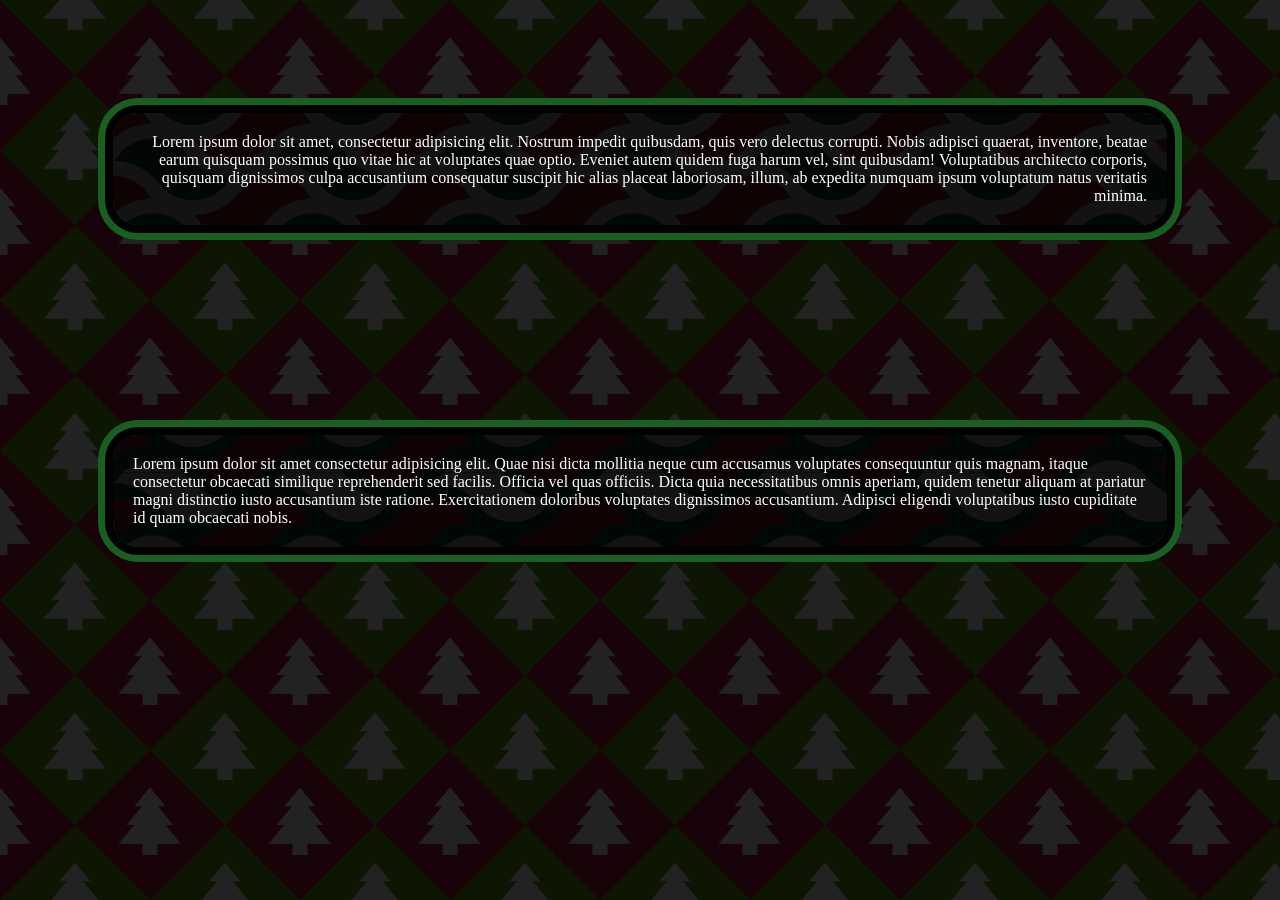
==== As Receitas/Receita1.html @ ea56d4ad "Refactor: remove old card styles and HTML, add new recipe pages and update CSS for improved layout" ====
<!DOCTYPE html>
<html lang="pt-br">
<head>
    <meta charset="UTF-8">
    <meta name="viewport" content="width=device-width, initial-scale=1.0">
    <title>Receita-1</title>
</head>
<body>
<link rel="stylesheet" href="receitas.css">
<p class="borda-D">Lorem ipsum dolor sit amet, consectetur adipisicing elit. Nostrum impedit quibusdam, quis vero delectus corrupti. Nobis adipisci quaerat, inventore, beatae earum quisquam possimus quo vitae hic at voluptates quae optio.
Eveniet autem quidem fuga harum vel, sint quibusdam! Voluptatibus architecto corporis, quisquam dignissimos culpa accusantium consequatur suscipit hic alias placeat laboriosam, illum, ab expedita numquam ipsum voluptatum natus veritatis minima.</p>

<p class="borda-E">Lorem ipsum dolor sit amet consectetur adipisicing elit. Quae nisi dicta mollitia neque cum accusamus voluptates consequuntur quis magnam, itaque consectetur obcaecati similique reprehenderit sed facilis. Officia vel quas officiis.
Dicta quia necessitatibus omnis aperiam, quidem tenetur aliquam at pariatur magni distinctio iusto accusantium iste ratione. Exercitationem doloribus voluptates dignissimos accusantium. Adipisci eligendi voluptatibus iusto cupiditate id quam obcaecati nobis.</p>
</body>
</html>
---- As Receitas/receitas.css ----
body{
    color: white;
}
/*vvvvFundo Lindo de Natalvvvv*/
html {
  --s: 75px; /* control the size */
  
  --_c:#0000,#222222 1deg 79deg,#0000 81deg;
  --g0:conic-gradient(from 140deg at 50% 87.5% ,var(--_c));
  --g1:conic-gradient(from 140deg at 50% 81.25%,var(--_c));
  --g2:conic-gradient(from 140deg at 50% 75%   ,var(--_c));
  --g3:conic-gradient(at 10% 20%,#0000 75%,#222222 0);
  background:
    var(--g0) 0 calc(var(--s)/-4),var(--g0) var(--s) calc(3*var(--s)/4),
    var(--g1) ,var(--g1) var(--s) var(--s),
    var(--g2) 0 calc(var(--s)/ 4),var(--g2) var(--s) calc(5*var(--s)/4),
    var(--g3) calc( var(--s)/-10) var(--s),
    var(--g3) calc(9*var(--s)/10) calc(2*var(--s)),
    repeating-conic-gradient(from 45deg,#180408 0 25%,#0d1603 0 50%);
  background-size: calc(2*var(--s)) calc(2*var(--s));
}
/*^^^^Fundo Lindo de Natal^^^^*/

/*vvvv Borda Bonitinha pra Direita vvvv*/
.borda-D{
    float: right;
    right: 90px;
    margin: 90px;
    padding: 20px;
    text-align: right;
    flex-direction: row;
    /* borda */
    border-top: 15px ridge #030b04;
    border-right: 15px groove #030b04;
    border-bottom: 15px groove #030b04;
    border-left: 15px ridge #030b04;
    border-radius: 40px;

    /* O fundo em ondas */
    --s: 40px;
    --c1: #131313;
    --c2: #0f0203;
    --c3: #010704;
    --b: calc(var(--s)/2.67);
    --_r: calc(1.28*var(--s) + var(--b)/2) at left 50%;
    --_f: calc(100% - var(--b)),var(--c1) calc(101% - var(--b)) 100%,#0000 101%;
    --g0: calc(-.8*var(--s)),var(--c2) var(--_f);
    --g1: calc(-.8*var(--s)),var(--c3) var(--_f);
    --_s: calc(1.5*var(--s) + var(--b));
    background: 
        radial-gradient(var(--_r) bottom var(--g0)) calc(2*var(--s)) calc(-1*var(--_s)),
        radial-gradient(var(--_r) bottom var(--g1)) calc(-1*var(--s)) calc(var(--_s)/-2),
        radial-gradient(var(--_r) top    var(--g1)) 0 var(--_s),
        radial-gradient(var(--_r) top    var(--g0)) var(--s) calc(var(--_s)/ 2),
        linear-gradient(var(--c2) 50%,var(--c3) 0);
    background-size: calc(4*var(--s)) var(--_s);
}
/*^^^^ Borda Bonitinha pra Direita (use Class="borda-D") ^^^^*/

/*vvvv Borda Bonitinha pra Esquerda vvvv*/
.borda-E{
    float: left;
    left: 90px;
    margin: 90px;
    padding: 20px;
    text-align: left;
    flex-direction: row-reverse;
    /* borda */
    border-top: 15px ridge #030b04;
    border-right: 15px groove #030b04;
    border-bottom: 15px groove #030b04;
    border-left: 15px ridge #030b04;
    border-radius: 40px;

    /* O fundo em ondas */
    --s: 40px;
    --c1: #010704;
    --c2: #0f0203;
    --c3: #131313;
    --b: calc(var(--s)/2.67);
    --_r: calc(1.28*var(--s) + var(--b)/2) at left 50%;
    --_f: calc(100% - var(--b)),var(--c1) calc(101% - var(--b)) 100%,#0000 101%;
    --g0: calc(-.8*var(--s)),var(--c2) var(--_f);
    --g1: calc(-.8*var(--s)),var(--c3) var(--_f);
    --_s: calc(1.5*var(--s) + var(--b));
    background: 
        radial-gradient(var(--_r) bottom var(--g0)) calc(2*var(--s)) calc(-1*var(--_s)),
        radial-gradient(var(--_r) bottom var(--g1)) calc(-1*var(--s)) calc(var(--_s)/-2),
        radial-gradient(var(--_r) top    var(--g1)) 0 var(--_s),
        radial-gradient(var(--_r) top    var(--g0)) var(--s) calc(var(--_s)/ 2),
        linear-gradient(var(--c2) 50%,var(--c3) 0);
    background-size: calc(4*var(--s)) var(--_s);
}
/*^^^^ Borda Bonitinha pra Esquerda (use Class="borda-E")  ^^^^*/

/*Organizar no Mobile*/
@media screen and (min-width: 600px) and (max-width: 1024px) {
    body{
      display: flexbox;
      overflow-wrap: anywhere;
    }}
/*Organizar no Mobile*/
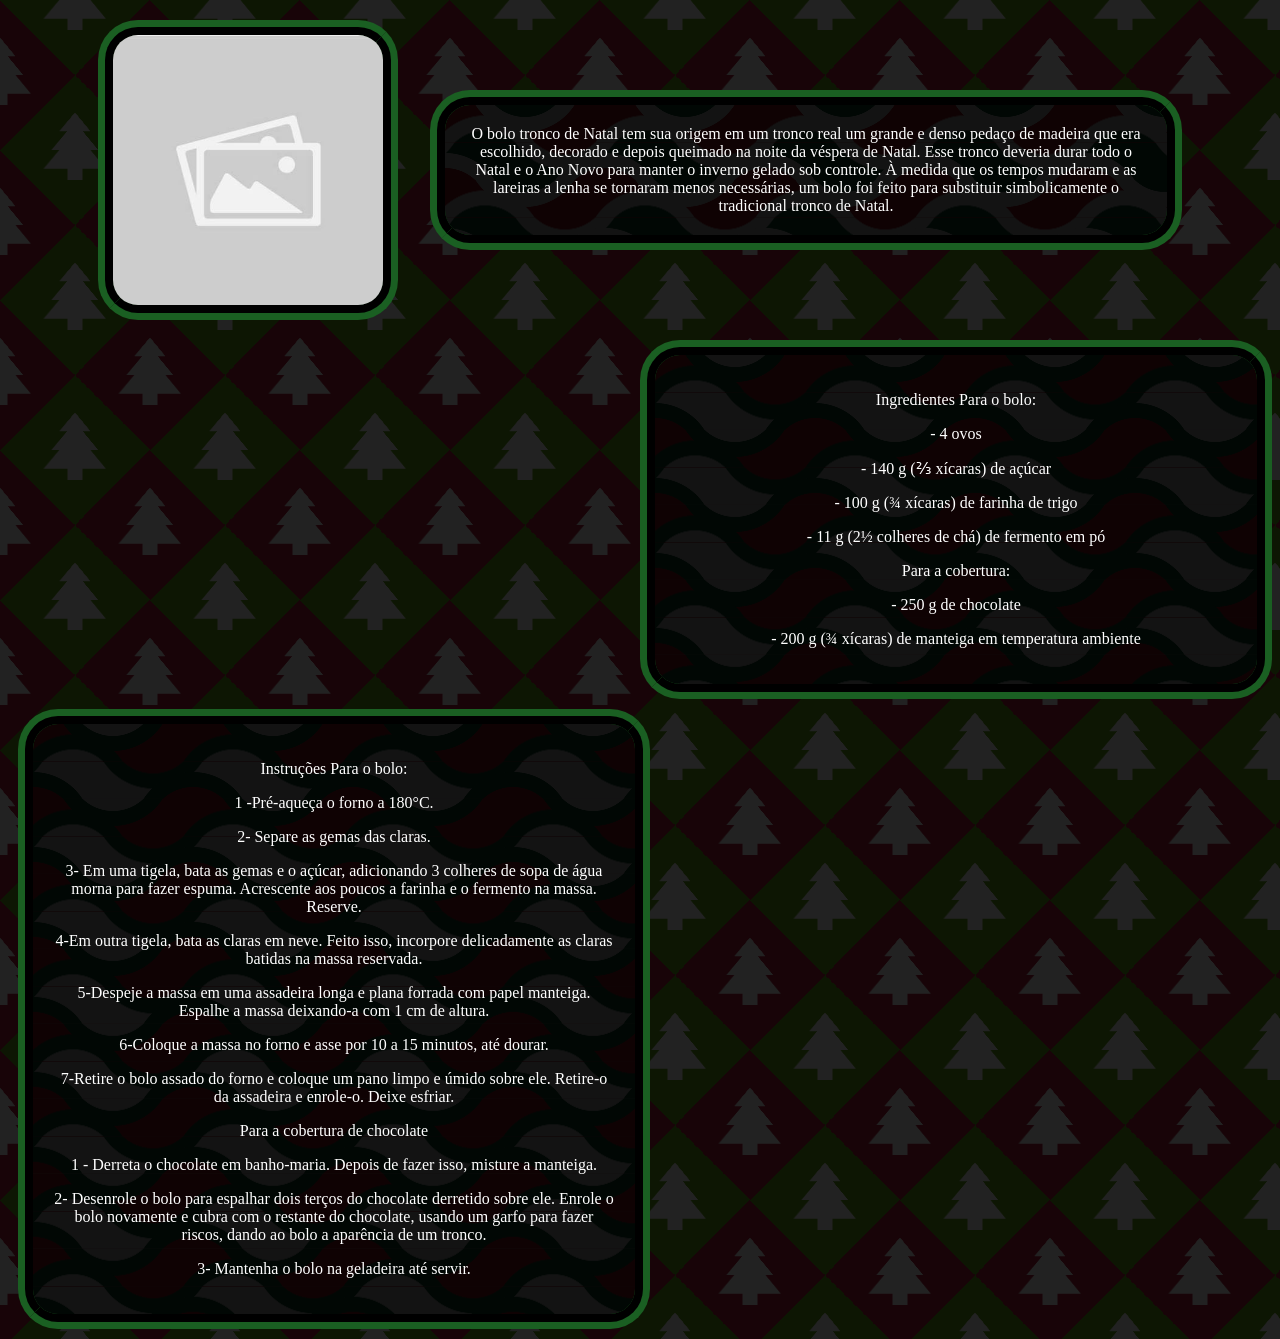
==== commit e6d89859: "Update Receita1.html and receitas.css: enhance layout and styling for improved presentation of the C" ====
--- a/As Receitas/Receita1.html
+++ b/As Receitas/Receita1.html
@@ -7,10 +7,38 @@
 </head>
 <body>
 <link rel="stylesheet" href="receitas.css">
-<p class="borda-D">Lorem ipsum dolor sit amet, consectetur adipisicing elit. Nostrum impedit quibusdam, quis vero delectus corrupti. Nobis adipisci quaerat, inventore, beatae earum quisquam possimus quo vitae hic at voluptates quae optio.
-Eveniet autem quidem fuga harum vel, sint quibusdam! Voluptatibus architecto corporis, quisquam dignissimos culpa accusantium consequatur suscipit hic alias placeat laboriosam, illum, ab expedita numquam ipsum voluptatum natus veritatis minima.</p>
 
-<p class="borda-E">Lorem ipsum dolor sit amet consectetur adipisicing elit. Quae nisi dicta mollitia neque cum accusamus voluptates consequuntur quis magnam, itaque consectetur obcaecati similique reprehenderit sed facilis. Officia vel quas officiis.
-Dicta quia necessitatibus omnis aperiam, quidem tenetur aliquam at pariatur magni distinctio iusto accusantium iste ratione. Exercitationem doloribus voluptates dignissimos accusantium. Adipisci eligendi voluptatibus iusto cupiditate id quam obcaecati nobis.</p>
+<div class="borda-D">
+    <img src="../Fotos/PlaceHolder.jfif" alt="Tronco-natal">
+    <p class="borda-D">O bolo tronco de Natal tem sua origem em um tronco real um grande e denso pedaço de madeira que era escolhido, decorado e depois queimado na noite da véspera de Natal. Esse tronco deveria durar todo o Natal e o Ano Novo para manter o inverno gelado sob controle. À medida que os tempos mudaram e as lareiras a lenha se tornaram menos necessárias, um bolo foi feito para substituir simbolicamente o tradicional tronco de Natal.</p>
+</div>
+
+<div class="borda" id="Esq">
+<p> Ingredientes Para o bolo: </p>
+<p>- 4 ovos</p>
+<p>- 140 g (⅔ xícaras) de açúcar</p>
+<p>- 100 g (¾ xícaras) de farinha de trigo</p>
+<p>- 11 g (2½ colheres de chá) de fermento em pó</p>
+<p>Para a cobertura:</p>
+<p>- 250 g de chocolate</p>
+<p>- 200 g (¾ xícaras) de manteiga em temperatura ambiente</p></div>
+
+<div class="borda" id="Dir">
+<p>Instruções Para o bolo:</p>
+
+<p>1 -Pré-aqueça o forno a 180°C.</p>
+<p>2- Separe as gemas das claras.</p>
+<p>3- Em uma tigela, bata as gemas e o açúcar, adicionando 3 colheres de sopa de água morna para fazer espuma. Acrescente aos poucos a farinha e o fermento na massa. Reserve.</p>
+<p>4-Em outra tigela, bata as claras em neve. Feito isso, incorpore delicadamente as claras batidas na massa reservada.</p>
+<p>5-Despeje a massa em uma assadeira longa e plana forrada com papel manteiga. Espalhe a massa deixando-a com 1 cm de altura.</p>
+<p>6-Coloque a massa no forno e asse por 10 a 15 minutos, até dourar.</p>
+<p>7-Retire o bolo assado do forno e coloque um pano limpo e úmido sobre ele. Retire-o da assadeira e enrole-o. Deixe esfriar.</p>
+
+<p>Para a cobertura de chocolate</p>
+
+<p>1 - Derreta o chocolate em banho-maria. Depois de fazer isso, misture a manteiga.</p>
+<p>2- Desenrole o bolo para espalhar dois terços do chocolate derretido sobre ele. Enrole o bolo novamente e cubra com o restante do chocolate, usando um garfo para fazer riscos, dando ao bolo a aparência de um tronco.</p>
+<p> 3- Mantenha o bolo na geladeira até servir. </p>
+</div>
 </body>
 </html>
--- a/As Receitas/receitas.css
+++ b/As Receitas/receitas.css
@@ -4,7 +4,7 @@
 /*vvvvFundo Lindo de Natalvvvv*/
 html {
   --s: 75px; /* control the size */
-  
+
   --_c:#0000,#222222 1deg 79deg,#0000 81deg;
   --g0:conic-gradient(from 140deg at 50% 87.5% ,var(--_c));
   --g1:conic-gradient(from 140deg at 50% 81.25%,var(--_c));
@@ -24,10 +24,12 @@
 /*vvvv Borda Bonitinha pra Direita vvvv*/
 .borda-D{
     float: right;
-    right: 90px;
-    margin: 90px;
+    box-sizing: border-box;
+    width: 50%;
+    margin: 10px;
     padding: 20px;
-    text-align: right;
+    align-items: center;
+    text-align: center;
     flex-direction: row;
     /* borda */
     border-top: 15px ridge #030b04;
@@ -56,14 +58,33 @@
     background-size: calc(4*var(--s)) var(--_s);
 }
 /*^^^^ Borda Bonitinha pra Direita (use Class="borda-D") ^^^^*/
+/*vvvv Mobile Bonito PT2 vvvv*/
+@media screen and (max-width: 599px) {
+
+    .borda-D {
+        float: none;
+        width: calc(100% - 40px);
+        margin: 20px 20px 20px auto;
+    }
+
+
+    .borda-E {
+        float: none;
+        width: calc(100% - 40px);
+        margin: 20px 20px 20px auto;
+    }
+}
+/*^^^^ Mobile Bonito PT2 ^^^^*/
 
 /*vvvv Borda Bonitinha pra Esquerda vvvv*/
 .borda-E{
     float: left;
-    left: 90px;
-    margin: 90px;
+    box-sizing: border-box;
+    width: 50%;
+    margin: 10px;
     padding: 20px;
-    text-align: left;
+    align-items: center;
+    text-align: center;
     flex-direction: row-reverse;
     /* borda */
     border-top: 15px ridge #030b04;
@@ -93,10 +114,118 @@
 }
 /*^^^^ Borda Bonitinha pra Esquerda (use Class="borda-E")  ^^^^*/
 
+div.borda-D,
+div.borda-E {
+    display: flex;
+    align-items: center;
+    gap: 32px;
+    box-sizing: border-box;
+    width: auto;
+    margin: 20px 90px;
+    padding: 0;
+    border: 0;
+    border-radius: 0;
+    background: none;
+}
+
+div.borda-D {
+    float: none;
+}
+
+div.borda-E {
+    float: none;
+    flex-direction: row-reverse;
+}
+
+div.borda-D > img,
+div.borda-E > img {
+    box-sizing: border-box;
+    display: block;
+    flex: 1 1 50%;
+    width: 50%;
+    max-width: 300px;
+    height: auto;
+    margin: 0 auto;
+    border-top: 15px ridge #030b04;
+    border-right: 15px groove #030b04;
+    border-bottom: 15px groove #030b04;
+    border-left: 15px ridge #030b04;
+    border-radius: 40px;
+}
+
+div.borda-D > p,
+div.borda-E > p {
+    flex: 1 1 0;
+    float: none;
+    width: auto;
+    margin: 20px 0;
+}
+
+@media screen and (max-width: 599px) {
+    div.borda-D,
+    div.borda-E {
+        flex-direction: column;
+        margin: 20px;
+    }
+
+    div.borda-D > img,
+    div.borda-E > img {
+        width: 100%;
+    }
+
+    div.borda-D > p,
+    div.borda-E > p {
+        width: 100%;
+    }
+}
+
 /*Organizar no Mobile*/
 @media screen and (min-width: 600px) and (max-width: 1024px) {
     body{
       display: flexbox;
       overflow-wrap: anywhere;
     }}
-/*Organizar no Mobile*/+/*Organizar no Mobile*/
+
+.borda{
+    box-sizing: border-box;
+    width: 50%;
+    margin: 10px;
+    padding: 20px;
+    align-items: center;
+    text-align: center;
+    /* borda */
+    border-top: 15px ridge #030b04;
+    border-right: 15px groove #030b04;
+    border-bottom: 15px groove #030b04;
+    border-left: 15px ridge #030b04;
+    border-radius: 40px;
+
+    /* O fundo em ondas */
+    --s: 40px;
+    --c1: #010704;
+    --c2: #0f0203;
+    --c3: #131313;
+    --b: calc(var(--s)/2.67);
+    --_r: calc(1.28*var(--s) + var(--b)/2) at left 50%;
+    --_f: calc(100% - var(--b)),var(--c1) calc(101% - var(--b)) 100%,#0000 101%;
+    --g0: calc(-.8*var(--s)),var(--c2) var(--_f);
+    --g1: calc(-.8*var(--s)),var(--c3) var(--_f);
+    --_s: calc(1.5*var(--s) + var(--b));
+    background: 
+        radial-gradient(var(--_r) bottom var(--g0)) calc(2*var(--s)) calc(-1*var(--_s)),
+        radial-gradient(var(--_r) bottom var(--g1)) calc(-1*var(--s)) calc(var(--_s)/-2),
+        radial-gradient(var(--_r) top    var(--g1)) 0 var(--_s),
+        radial-gradient(var(--_r) top    var(--g0)) var(--s) calc(var(--_s)/ 2),
+        linear-gradient(var(--c2) 50%,var(--c3) 0);
+    background-size: calc(4*var(--s)) var(--_s);
+}
+
+#Esq{
+align-items: left;
+margin-left: 50%;
+}
+#Dir{
+    align-items: right;
+    margin-right: 50%;
+}
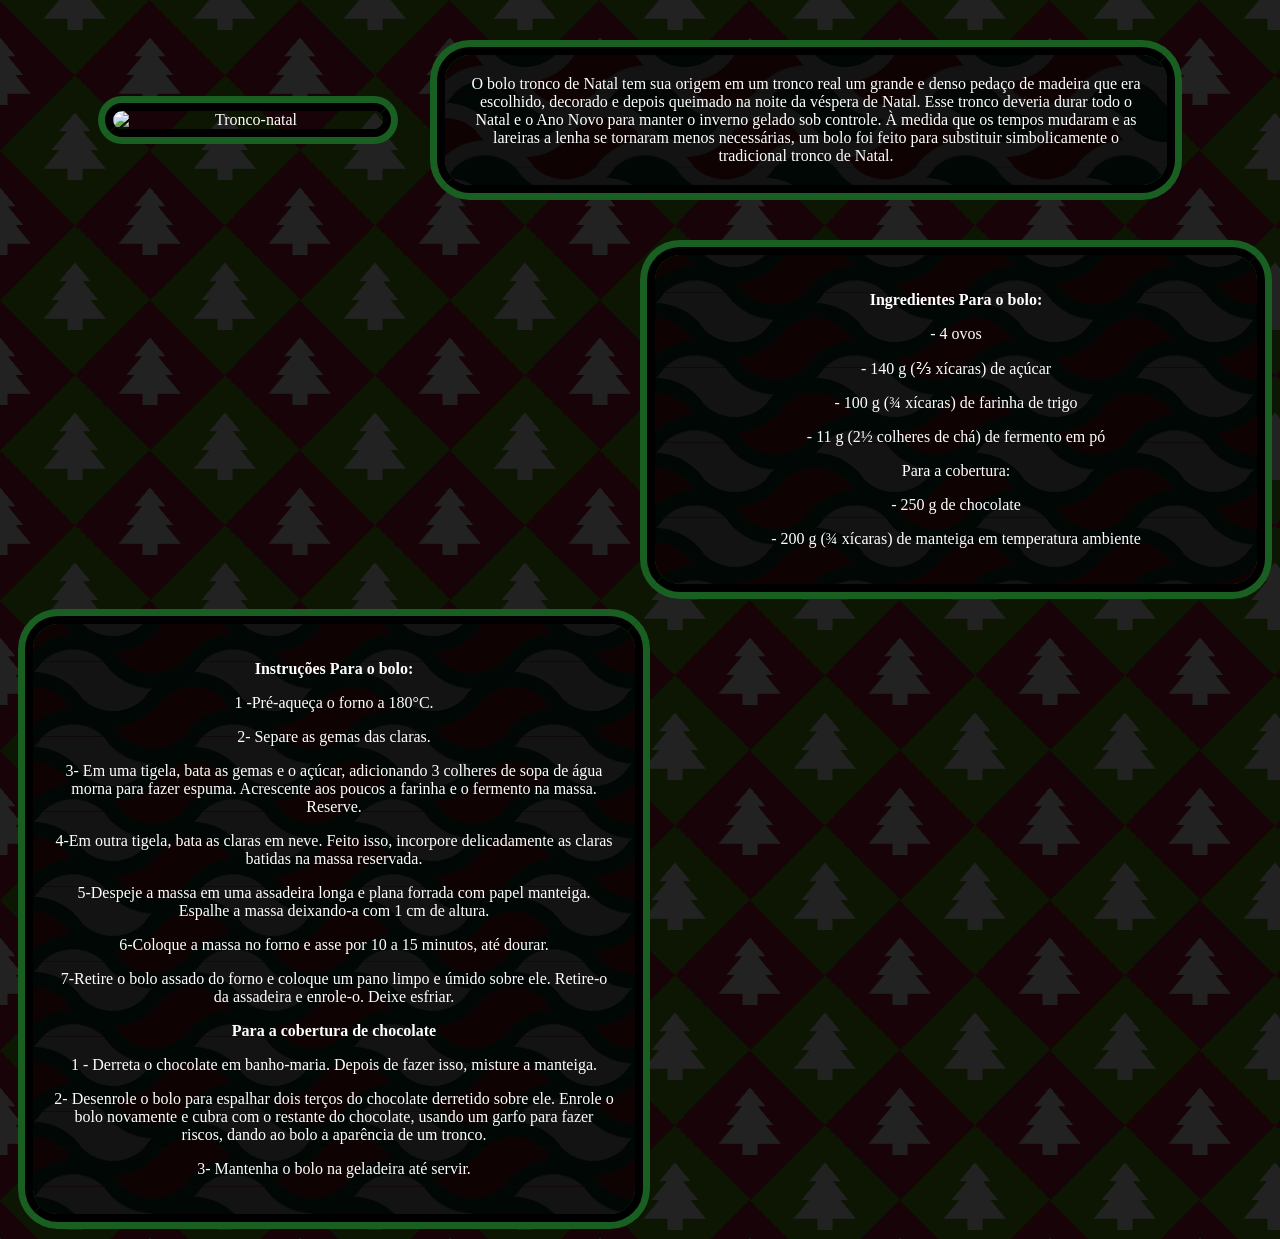
==== commit aee39e9a: "Alteraçoes projeto de receitas" ====
--- a/As Receitas/Receita1.html
+++ b/As Receitas/Receita1.html
@@ -9,22 +9,26 @@
 <link rel="stylesheet" href="receitas.css">
 
 <div class="borda-D">
-    <img src="../Fotos/PlaceHolder.jfif" alt="Tronco-natal">
-    <p class="borda-D">O bolo tronco de Natal tem sua origem em um tronco real um grande e denso pedaço de madeira que era escolhido, decorado e depois queimado na noite da véspera de Natal. Esse tronco deveria durar todo o Natal e o Ano Novo para manter o inverno gelado sob controle. À medida que os tempos mudaram e as lareiras a lenha se tornaram menos necessárias, um bolo foi feito para substituir simbolicamente o tradicional tronco de Natal.</p>
+    <img src="C:\Users\Usuário\Receitas-Natalinas\Fotos\Tronco.webp" alt="Tronco-natal">
+    <p class="borda-D">O bolo tronco de Natal tem sua origem em um tronco real um grande e denso pedaço de madeira que era escolhido,
+     decorado e depois queimado na noite da véspera de Natal. Esse tronco deveria durar todo o Natal e o Ano Novo para manter o 
+     inverno gelado sob controle. À medida que os tempos mudaram e as lareiras a lenha se tornaram menos necessárias, 
+     um bolo foi feito para substituir simbolicamente o tradicional tronco de Natal.</p>
 </div>
 
 <div class="borda" id="Esq">
-<p> Ingredientes Para o bolo: </p>
+<p> <strong>Ingredientes Para o bolo:</strong> </p>
 <p>- 4 ovos</p>
 <p>- 140 g (⅔ xícaras) de açúcar</p>
 <p>- 100 g (¾ xícaras) de farinha de trigo</p>
 <p>- 11 g (2½ colheres de chá) de fermento em pó</p>
 <p>Para a cobertura:</p>
 <p>- 250 g de chocolate</p>
-<p>- 200 g (¾ xícaras) de manteiga em temperatura ambiente</p></div>
+<p>- 200 g (¾ xícaras) de manteiga em temperatura ambiente</p>
+</div>
 
 <div class="borda" id="Dir">
-<p>Instruções Para o bolo:</p>
+<p><strong>Instruções Para o bolo:</strong></p>
 
 <p>1 -Pré-aqueça o forno a 180°C.</p>
 <p>2- Separe as gemas das claras.</p>
@@ -34,7 +38,7 @@
 <p>6-Coloque a massa no forno e asse por 10 a 15 minutos, até dourar.</p>
 <p>7-Retire o bolo assado do forno e coloque um pano limpo e úmido sobre ele. Retire-o da assadeira e enrole-o. Deixe esfriar.</p>
 
-<p>Para a cobertura de chocolate</p>
+<p><strong>Para a cobertura de chocolate</strong></p>
 
 <p>1 - Derreta o chocolate em banho-maria. Depois de fazer isso, misture a manteiga.</p>
 <p>2- Desenrole o bolo para espalhar dois terços do chocolate derretido sobre ele. Enrole o bolo novamente e cubra com o restante do chocolate, usando um garfo para fazer riscos, dando ao bolo a aparência de um tronco.</p>
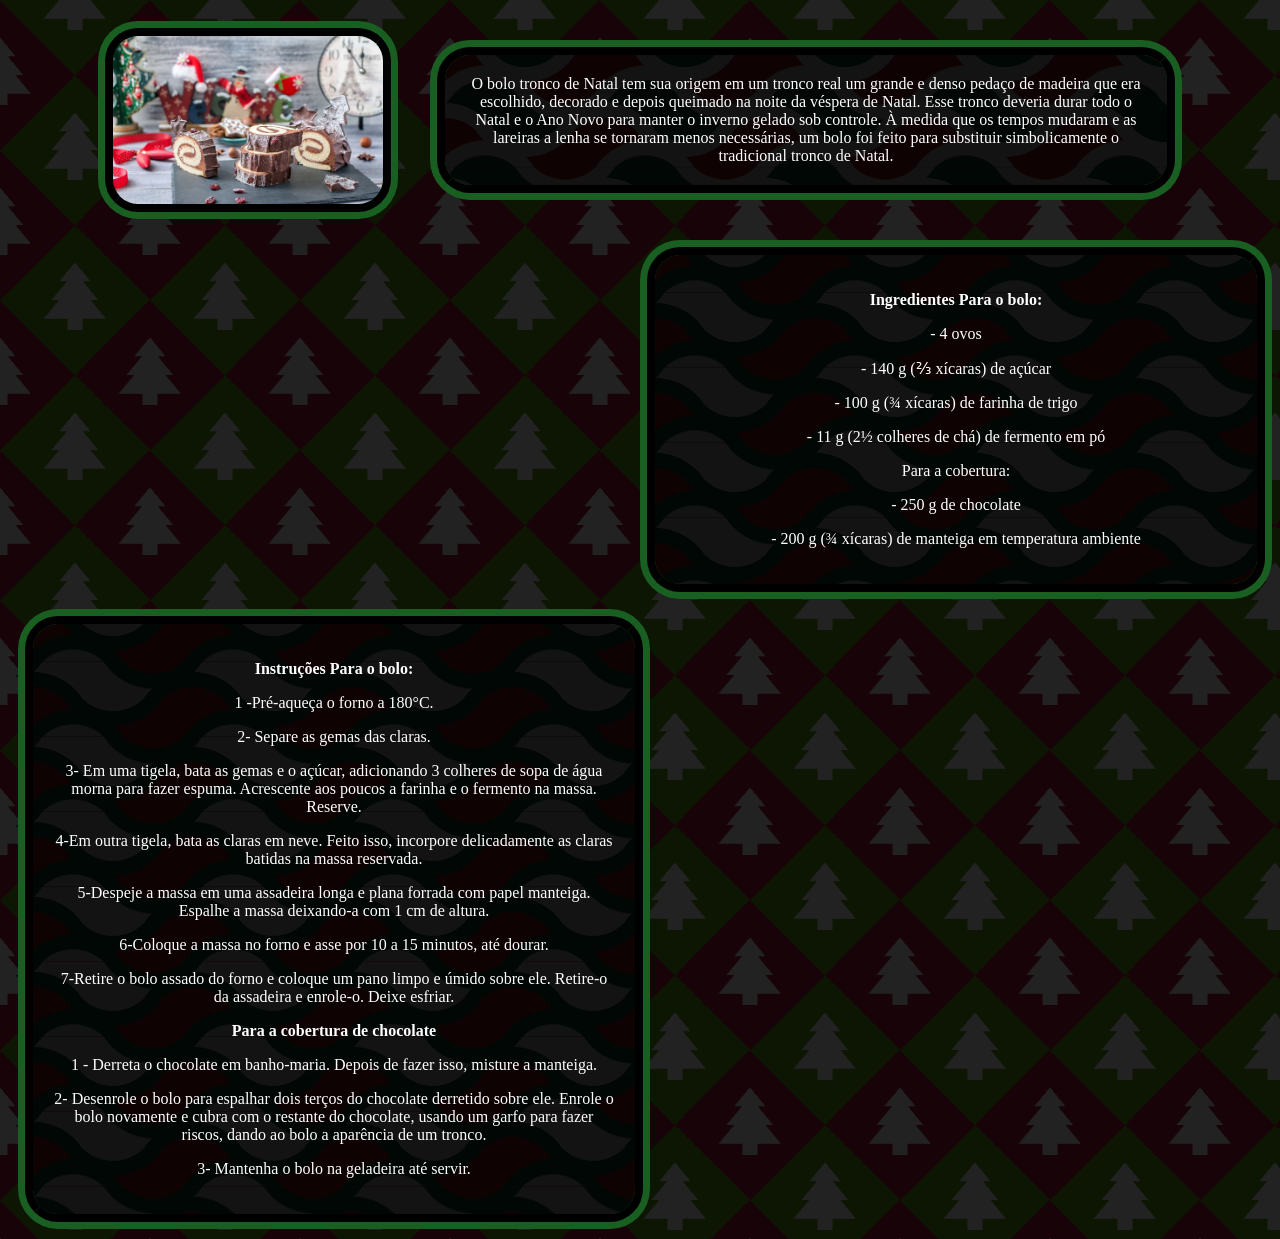
==== commit 55bb4917: "FIZ FOTOS FUNCIONAR UGA BUGA" ====
--- a/As Receitas/Receita1.html
+++ b/As Receitas/Receita1.html
@@ -9,7 +9,7 @@
 <link rel="stylesheet" href="receitas.css">
 
 <div class="borda-D">
-    <img src="C:\Users\Usuário\Receitas-Natalinas\Fotos\Tronco.webp" alt="Tronco-natal">
+    <img src="../Fotos/Tronco.webp" alt="Tronco-natal">
     <p class="borda-D">O bolo tronco de Natal tem sua origem em um tronco real um grande e denso pedaço de madeira que era escolhido,
      decorado e depois queimado na noite da véspera de Natal. Esse tronco deveria durar todo o Natal e o Ano Novo para manter o 
      inverno gelado sob controle. À medida que os tempos mudaram e as lareiras a lenha se tornaram menos necessárias, 
